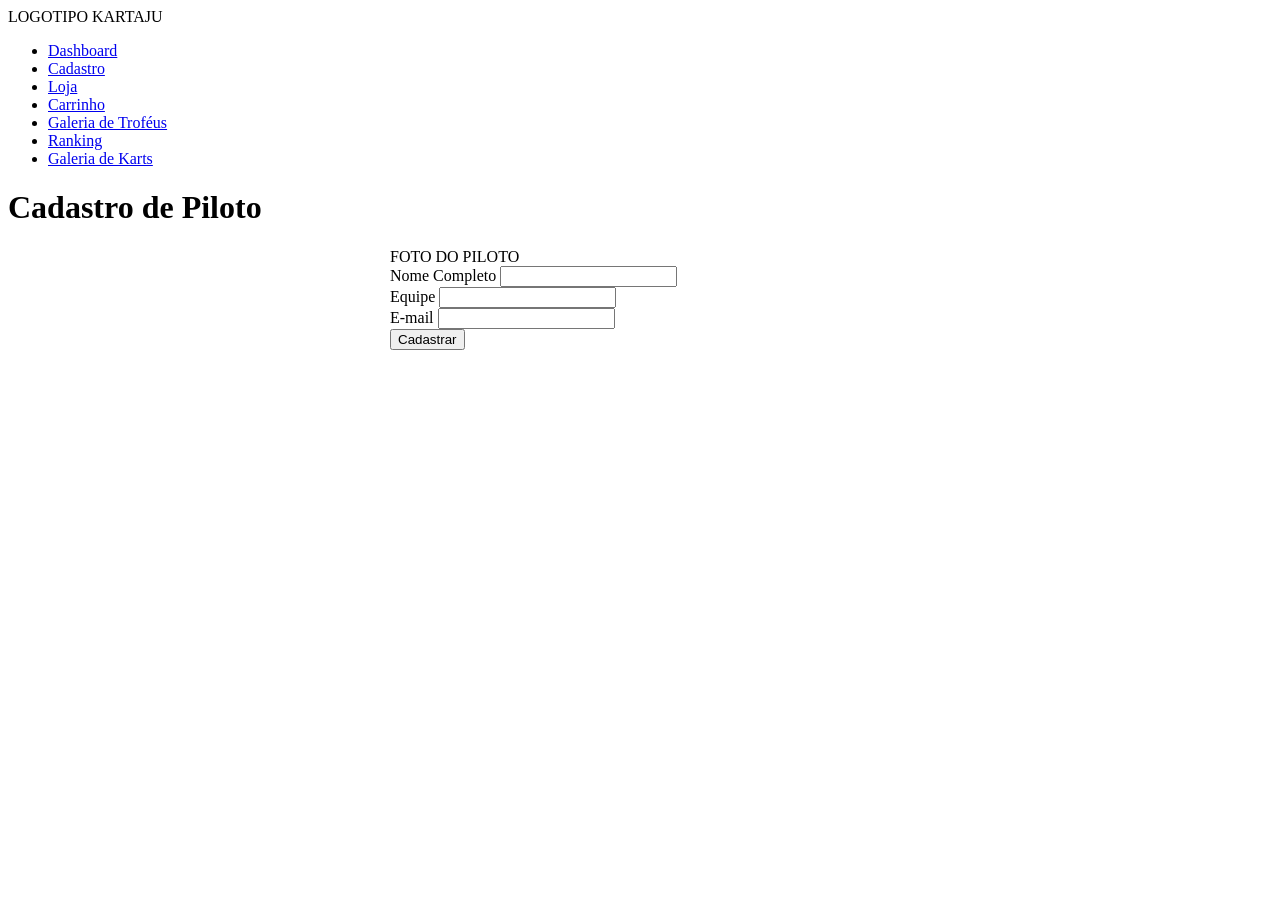
==== cadastro.html @ 40d58165 "Add files via upload" ====
<!DOCTYPE html>
<html lang="pt-BR">
<head>
    <meta charset="UTF-8">
    <title>Kartaju - Cadastro</title>
    <link rel="stylesheet" href="style.css">
</head>
<body>
    <div class="sidebar">
        <div class="logo-container"><div class="logo-placeholder">LOGOTIPO KARTAJU</div></div>
        <ul class="nav-links">
            <li><a href="dashboard.html">Dashboard</a></li>
            <li><a href="cadastro.html" class="active">Cadastro</a></li>
            <li><a href="loja.html">Loja</a></li>
            <li><a href="carrinho.html">Carrinho</a></li>
            <li><a href="trofeus.html">Galeria de Troféus</a></li>
            <li><a href="ranking.html">Ranking</a></li>
            <li><a href="carros.html">Galeria de Karts</a></li>
        </ul>
    </div>
    <div class="main-content">
        <header><h1>Cadastro de Piloto</h1></header>
        <div class="card" style="max-width: 500px; margin: 0 auto;">
            <div class="img-placeholder">FOTO DO PILOTO</div>
            <form onsubmit="event.preventDefault(); alert('Piloto Cadastrado!');">
                <div class="form-group">
                    <label>Nome Completo</label>
                    <input type="text" required>
                </div>
                <div class="form-group">
                    <label>Equipe</label>
                    <input type="text" required>
                </div>
                <div class="form-group">
                    <label>E-mail</label>
                    <input type="email" required>
                </div>
                <button type="submit" class="btn-red">Cadastrar</button>
            </form>
        </div>
    </div>
</body>
</html>
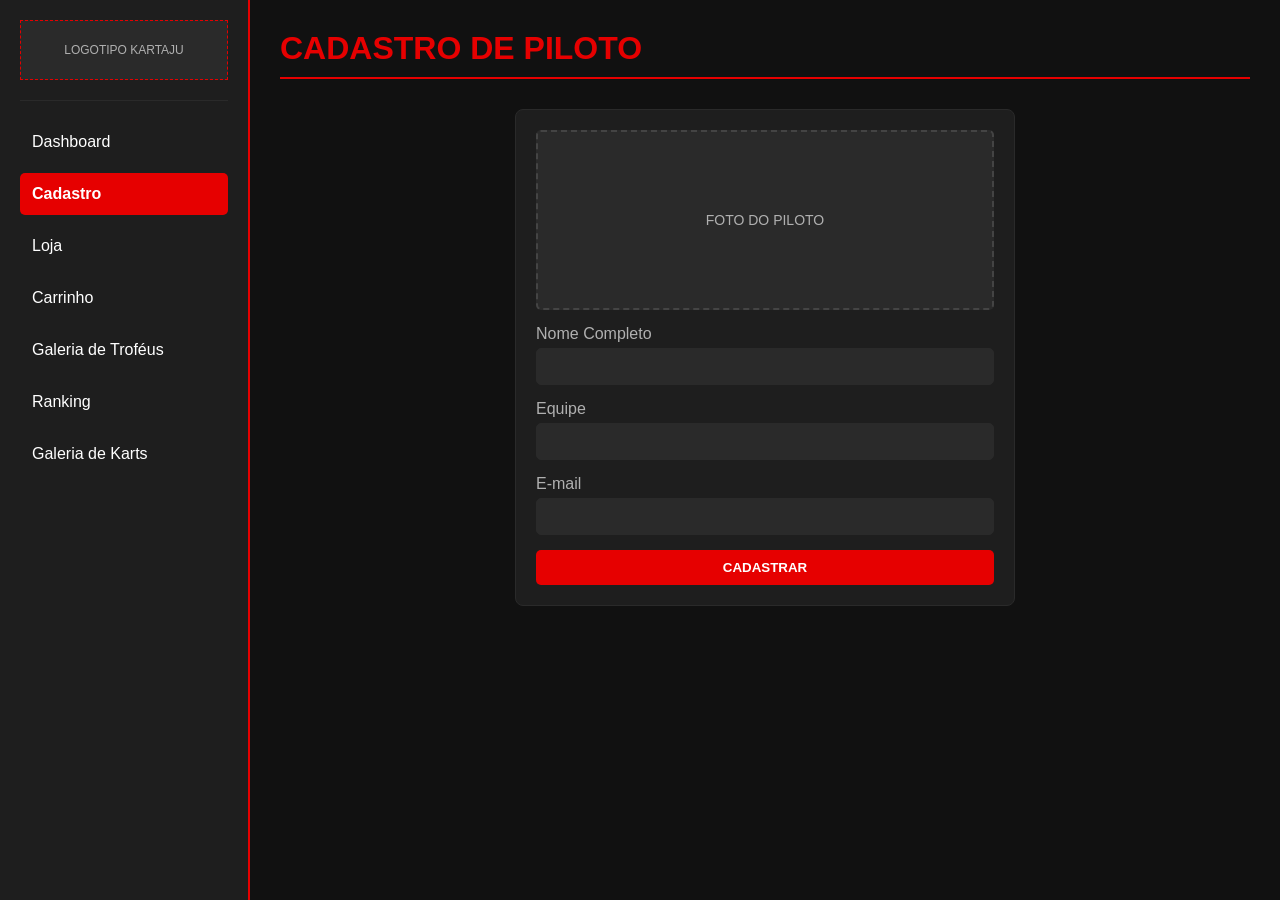
==== commit 69af4939: "Update cadastro.html" ====
--- a/cadastro.html
+++ b/cadastro.html
@@ -9,7 +9,7 @@
     <div class="sidebar">
         <div class="logo-container"><div class="logo-placeholder">LOGOTIPO KARTAJU</div></div>
         <ul class="nav-links">
-            <li><a href="dashboard.html">Dashboard</a></li>
+            <li><a href="index.html">Dashboard</a></li>
             <li><a href="cadastro.html" class="active">Cadastro</a></li>
             <li><a href="loja.html">Loja</a></li>
             <li><a href="carrinho.html">Carrinho</a></li>
@@ -40,4 +40,4 @@
         </div>
     </div>
 </body>
-</html>+</html>
--- a/style.css
+++ b/style.css
@@ -0,0 +1,187 @@
+:root {
+    --vermelho: #E60000;
+    --preto: #111111;
+    --preto-card: #1E1E1E;
+    --cinza-escuro: #2A2A2A;
+    --branco: #FFFFFF;
+    --cinza-texto: #B0B0B0;
+}
+
+* {
+    margin: 0;
+    padding: 0;
+    box-sizing: border-box;
+    font-family: 'Segoe UI', Tahoma, Geneva, Verdana, sans-serif;
+}
+
+body {
+    background-color: var(--preto);
+    color: var(--branco);
+    display: flex;
+    min-height: 100vh;
+}
+
+/* Sidebar / Navegação */
+.sidebar {
+    width: 250px;
+    background-color: var(--preto-card);
+    border-right: 2px solid var(--vermelho);
+    padding: 20px;
+    display: flex;
+    flex-direction: column;
+    gap: 20px;
+}
+
+.logo-container {
+    text-align: center;
+    padding-bottom: 20px;
+    border-bottom: 1px solid var(--cinza-escuro);
+}
+
+.logo-placeholder {
+    width: 100%;
+    height: 60px;
+    background-color: var(--cinza-escuro);
+    border: 1px dashed var(--vermelho);
+    display: flex;
+    align-items: center;
+    justify-content: center;
+    color: var(--cinza-texto);
+    font-size: 12px;
+}
+
+.nav-links {
+    list-style: none;
+    display: flex;
+    flex-direction: column;
+    gap: 10px;
+}
+
+.nav-links a {
+    color: var(--branco);
+    text-decoration: none;
+    padding: 12px;
+    border-radius: 5px;
+    display: block;
+    transition: 0.3s;
+}
+
+.nav-links a:hover, .nav-links a.active {
+    background-color: var(--vermelho);
+    font-weight: bold;
+}
+
+/* Conteúdo Principal */
+.main-content {
+    flex: 1;
+    padding: 30px;
+    overflow-y: auto;
+}
+
+header {
+    margin-bottom: 30px;
+    border-bottom: 2px solid var(--vermelho);
+    padding-bottom: 10px;
+}
+
+header h1 {
+    color: var(--vermelho);
+    text-transform: uppercase;
+}
+
+/* Grid & Cards */
+.grid {
+    display: grid;
+    grid-template-columns: repeat(auto-fit, minmax(250px, 1fr));
+    gap: 20px;
+}
+
+.card {
+    background-color: var(--preto-card);
+    border: 1px solid var(--cinza-escuro);
+    border-radius: 8px;
+    padding: 20px;
+    text-align: center;
+}
+
+.card:hover {
+    border-color: var(--vermelho);
+}
+
+/* Placeholders de Imagem */
+.img-placeholder {
+    width: 100%;
+    height: 180px;
+    background-color: var(--cinza-escuro);
+    border: 2px dashed #444;
+    border-radius: 5px;
+    display: flex;
+    align-items: center;
+    justify-content: center;
+    margin-bottom: 15px;
+    color: var(--cinza-texto);
+    font-size: 14px;
+}
+
+/* Formulários */
+.form-group {
+    margin-bottom: 15px;
+    text-align: left;
+}
+
+.form-group label {
+    display: block;
+    margin-bottom: 5px;
+    color: var(--cinza-texto);
+}
+
+.form-group input, .form-group select {
+    width: 100%;
+    padding: 10px;
+    border-radius: 5px;
+    border: 1px solid var(--cinza-escuro);
+    background-color: var(--cinza-escuro);
+    color: var(--branco);
+}
+
+.btn-red {
+    background-color: var(--vermelho);
+    color: var(--branco);
+    border: none;
+    padding: 10px 20px;
+    border-radius: 5px;
+    cursor: pointer;
+    font-weight: bold;
+    text-transform: uppercase;
+    transition: 0.3s;
+    width: 100%;
+}
+
+.btn-red:hover {
+    background-color: #cc0000;
+}
+
+/* Tabelas */
+table {
+    width: 100%;
+    border-collapse: collapse;
+    background-color: var(--preto-card);
+    border-radius: 8px;
+    overflow: hidden;
+}
+
+th, td {
+    padding: 15px;
+    text-align: left;
+    border-bottom: 1px solid var(--cinza-escuro);
+}
+
+th {
+    background-color: var(--vermelho);
+    color: var(--branco);
+    text-transform: uppercase;
+}
+
+tr:hover {
+    background-color: var(--cinza-escuro);
+}
